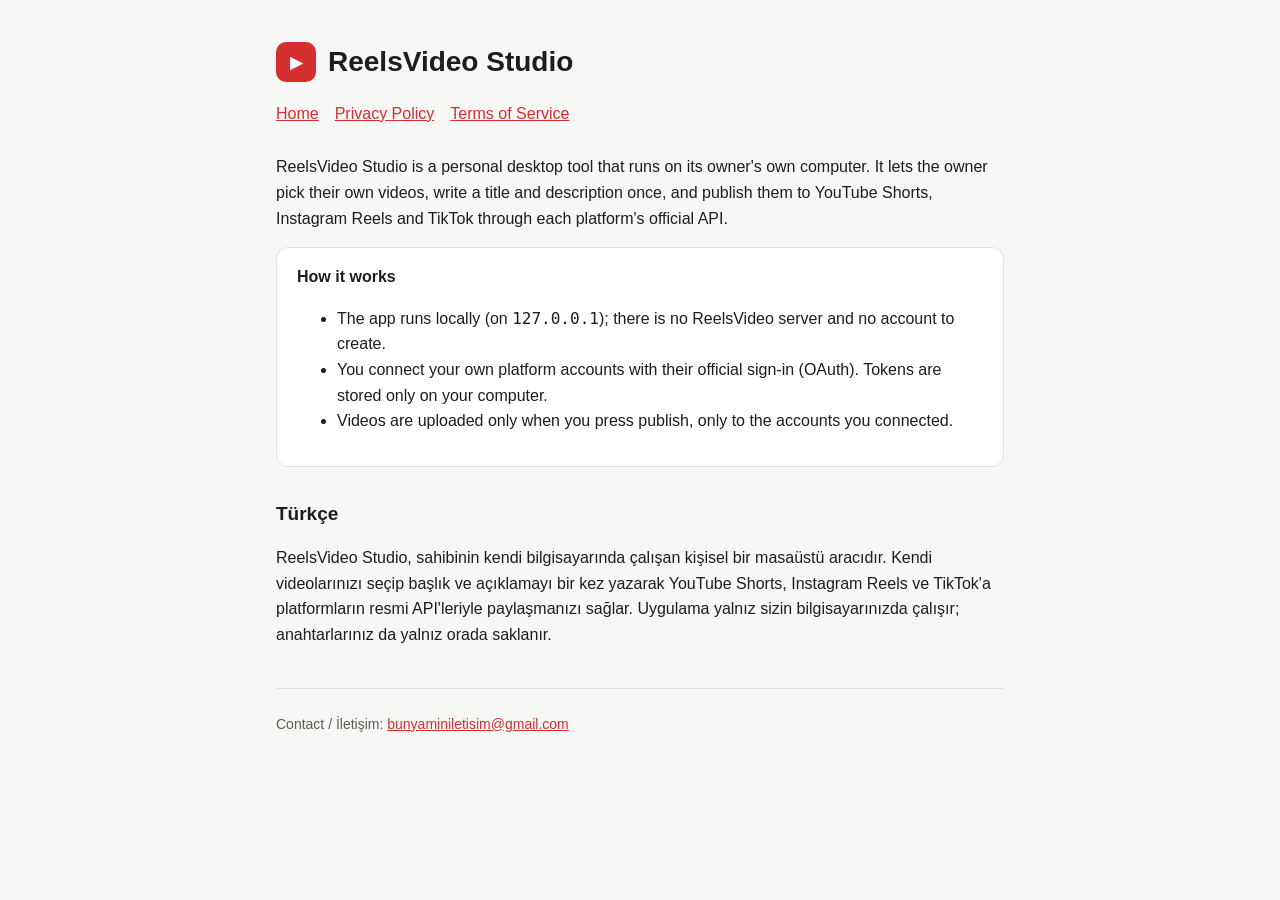
==== index.html @ cbef5d6f "ReelsVideo Studio site: home, privacy policy, terms" ====
<!doctype html>
<html lang="en">
<head>
<meta charset="utf-8">
<meta name="viewport" content="width=device-width, initial-scale=1">
<title>ReelsVideo Studio</title>
<link rel="stylesheet" href="style.css">
</head>
<body>
<main>
  <header><div class="logo">▶</div><h1>ReelsVideo Studio</h1></header>
  <nav><a href="./">Home</a><a href="privacy.html">Privacy Policy</a><a href="terms.html">Terms of Service</a></nav>

  <p>ReelsVideo Studio is a personal desktop tool that runs on its owner's own computer. It lets the owner pick their own
  videos, write a title and description once, and publish them to YouTube Shorts, Instagram Reels and TikTok through each
  platform's official API.</p>

  <div class="card">
    <strong>How it works</strong>
    <ul>
      <li>The app runs locally (on <code>127.0.0.1</code>); there is no ReelsVideo server and no account to create.</li>
      <li>You connect your own platform accounts with their official sign-in (OAuth). Tokens are stored only on your computer.</li>
      <li>Videos are uploaded only when you press publish, only to the accounts you connected.</li>
    </ul>
  </div>

  <h2>Türkçe</h2>
  <p>ReelsVideo Studio, sahibinin kendi bilgisayarında çalışan kişisel bir masaüstü aracıdır. Kendi videolarınızı seçip
  başlık ve açıklamayı bir kez yazarak YouTube Shorts, Instagram Reels ve TikTok'a platformların resmi API'leriyle
  paylaşmanızı sağlar. Uygulama yalnız sizin bilgisayarınızda çalışır; anahtarlarınız da yalnız orada saklanır.</p>

  <hr>
  <p class="muted">Contact / İletişim: <a href="mailto:bunyaminiletisim@gmail.com">bunyaminiletisim@gmail.com</a></p>
</main>
</body>
</html>
---- style.css ----
:root { --bg: #f7f7f5; --fg: #1d1d1b; --muted: #5d5d58; --accent: #d3302f; --card: #fff; --line: #e3e3de; }
@media (prefers-color-scheme: dark) { :root { --bg: #141413; --fg: #ededea; --muted: #a3a39d; --card: #1e1e1c; --line: #33332f; } }
* { box-sizing: border-box; }
body { margin: 0; background: var(--bg); color: var(--fg); font: 16px/1.6 -apple-system, BlinkMacSystemFont, "Segoe UI", Roboto, sans-serif; }
main { max-width: 760px; margin: 0 auto; padding: 40px 16px 64px; }
header { display: flex; align-items: center; gap: 12px; margin-bottom: 8px; }
.logo { width: 40px; height: 40px; border-radius: 10px; background: var(--accent); color: #fff; display: grid; place-items: center; font-weight: 700; }
h1 { font-size: 28px; margin: 0; }
h2 { font-size: 19px; margin: 32px 0 8px; }
nav { display: flex; gap: 16px; flex-wrap: wrap; margin: 16px 0 28px; }
nav a, a { color: var(--accent); }
.card { background: var(--card); border: 1px solid var(--line); border-radius: 12px; padding: 16px 20px; }
.muted { color: var(--muted); font-size: 14px; }
hr { border: 0; border-top: 1px solid var(--line); margin: 40px 0 24px; }
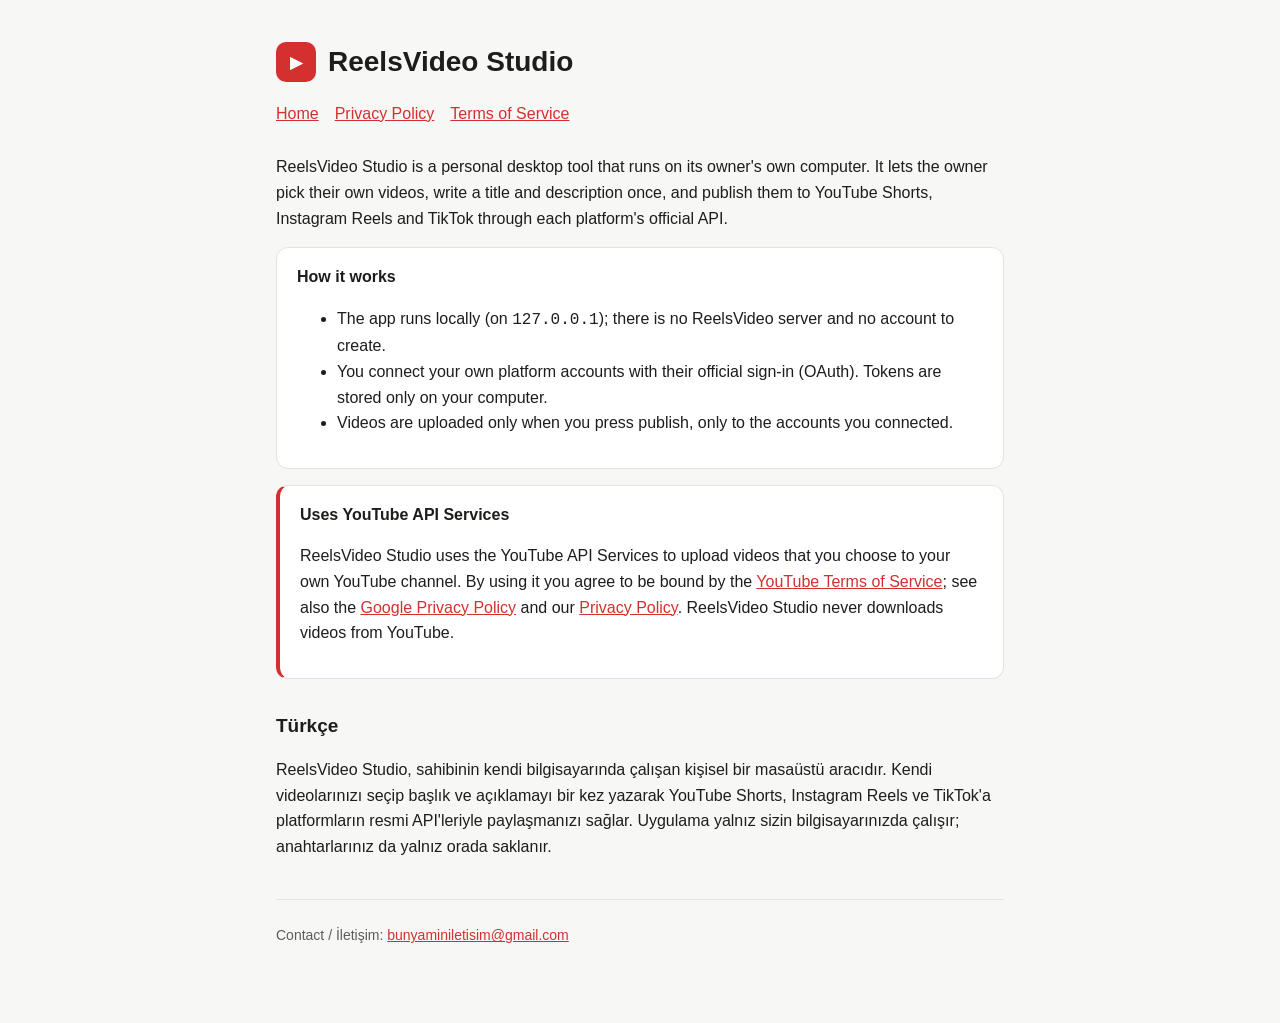
==== commit 2812a3a3: "State YouTube API Services use, YouTube ToS, Google Privacy Policy, revocation and deletion" ====
--- a/index.html
+++ b/index.html
@@ -24,6 +24,14 @@
     </ul>
   </div>
 
+  <div class="card yt">
+    <strong>Uses YouTube API Services</strong>
+    <p>ReelsVideo Studio uses the YouTube API Services to upload videos that you choose to your own YouTube channel. By
+    using it you agree to be bound by the <a href="https://www.youtube.com/t/terms">YouTube Terms of Service</a>; see
+    also the <a href="https://policies.google.com/privacy">Google Privacy Policy</a> and our
+    <a href="privacy.html">Privacy Policy</a>. ReelsVideo Studio never downloads videos from YouTube.</p>
+  </div>
+
   <h2>Türkçe</h2>
   <p>ReelsVideo Studio, sahibinin kendi bilgisayarında çalışan kişisel bir masaüstü aracıdır. Kendi videolarınızı seçip
   başlık ve açıklamayı bir kez yazarak YouTube Shorts, Instagram Reels ve TikTok'a platformların resmi API'leriyle
--- a/style.css
+++ b/style.css
@@ -12,3 +12,5 @@
 .card { background: var(--card); border: 1px solid var(--line); border-radius: 12px; padding: 16px 20px; }
 .muted { color: var(--muted); font-size: 14px; }
 hr { border: 0; border-top: 1px solid var(--line); margin: 40px 0 24px; }
+.card + .card, .card { margin: 16px 0; }
+.card.yt { border-left: 4px solid var(--accent); }
